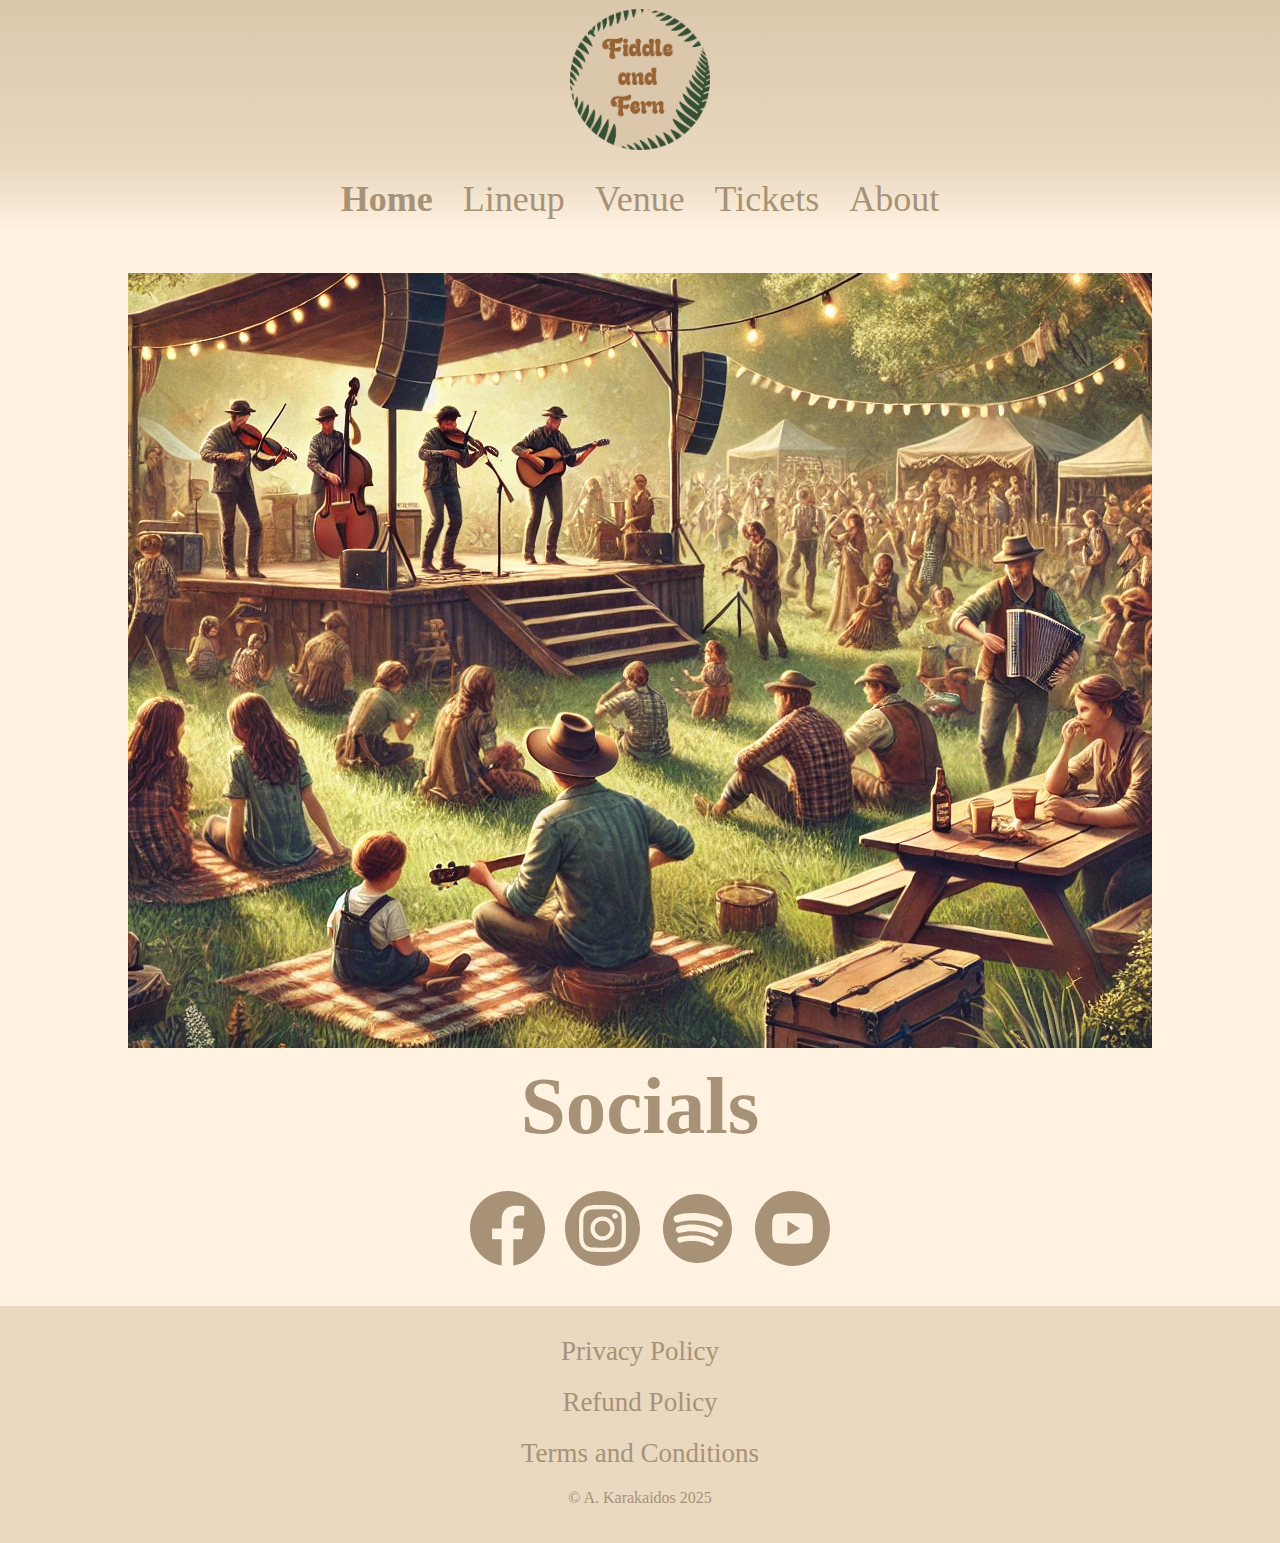
==== index.html @ 3fc01288 "test" ====
<!DOCTYPE html>
<html lang="en">
  <head>
    <meta charset="UTF-8" />
    <meta name="viewport" content="width=device-width, initial-scale=1.0" />
    <title>Fiddle & Fern Festival</title>
    <link rel="stylesheet" href="style.css" />
    <link rel="stylesheet" href="slideshow.css" />
    <link rel="stylesheet" href="accordion.css" />
  </head>
  <body>
    <div class="logoHeader">
      <!-- <p class="date">April 11-13</p> THINK ABT THIS IT LOOKS KINDA UGLY-->
      <div class="logoDiv">
        <img
          class="logo"
          src="Images/LogoFinal.png"
          alt="Fiddle & Fern Festival Logo"
        />
      </div>
    </div>

    <div class="header">
      <div class="headerButtons">
        <a class="activePage headerText" href="index.html">Home</a>
        <a class="headerText" href="lineup.html">Lineup</a>
        <a class="headerText" href="venue.html">Venue</a>
        <a class="headerText" href="tickets.html">Tickets</a>
        <a class="headerText" href="about.html">About</a>
      </div>
    </div>

    <div class="slide-container">
      <div class="img-container">
        <img src="Images/Slideshow/Slideshow 1.webp" alt="" />
        <img src="Images/Slideshow/Slideshow 2.webp" alt="" />
        <img src="Images/Slideshow/Slideshow 3.webp" alt="" />
      </div>
    </div>

    <div class="socials">
      <h2 class="socialsText">Socials</h2>
    </div>
    <div class="socialsArray">
      <a
        class="imgLink"
        href="https://coalcoastolives.com.au/index.php/shop/"
        target="_blank"
        ><img src="Images/Socials/Facebook.svg" alt=""
      /></a>
      <a
        class="imgLink"
        href="https://www.instagram.com/coalcoastolives"
        target="_blank"
        ><img src="Images/Socials/Instagram.svg" alt=""
      /></a>
      <a
        class="imgLink"
        href="https://open.spotify.com/playlist/2BCANDtLF9nuRQMl88gYBM?si=uMHVjihNSCavCMuweHI1oQ"
        target="_blank"
        ><img src="Images/Socials/Spotify.svg " alt=""
      /></a>
      <a
        class="imgLink"
        href="https://music.youtube.com/playlist?list=PL2H3PfbJztrdBIcsgB8ZgpfZMH5WFinLF"
        target="_blank"
        ><img src="Images/Socials/Youtube.svg " alt=""
      /></a>
    </div>

    <div class="footer">
      <div class="policies">
        <a class="policiesText" href="">Privacy Policy</a>
        <a class="policiesText" href="">Refund Policy</a>
        <a class="policiesText" href="">Terms and Conditions</a>
      </div>
      <p class="footerText">© A. Karakaidos 2025</p>
    </div>

    <script src="slideshow.js"></script>
  </body>
</html>
---- style.css ----
html,
body {
  margin: 0;
  padding: 0;
  width: 100%;
}
h1 {
  text-align: center;
  color: #a79277;
  font-size: 50px;
}

h2 {
  color: #a79277;
}

p {
  color: #a79277;
}

body {
  background-color: #fff2e1;
}

button {
  text-align: center;
}

div {
  display: -webkit-box; /* OLD - iOS 6-, Safari 3.1-6, BB7 */
  display: -ms-flexbox; /* TWEENER - IE 10 */
  display: -webkit-flex; /* NEW - Safari 6.1+. iOS 7.1+, BB10 */
  display: flex; /* NEW, Spec - Firefox, Chrome, Opera */
}
.logoDiv {
  align-content: center;
  justify-content: center;
  margin: auto;
}

.logoHeader {
  padding-bottom: 1vh;
  background: linear-gradient(to bottom, #dac7ac, #ead8c0);
  width: 100%;
  align-items: center;
  justify-content: space-between;
}
.logo {
  width: clamp(75px, 11%, 400px);
  height: auto;
  margin: 1vh;
}

.date {
  position: absolute;
  left: 10%;

  color: #a79277;
  font-size: 3vh;
  margin-top: 1vh;
}

.header {
  justify-content: center;
  align-items: center;
  margin-left: auto;
  margin-right: auto;

  max-width: 100%;
  background: linear-gradient(to bottom, #ead8c0, #fff2e1);
  margin-bottom: 2vh;
}

.headerText {
  color: #a79277;
  font-size: clamp(0.75rem, 4vh, 7rem);
  margin-left: clamp(5px, 15px, 25px);
  margin-right: clamp(5px, 15px, 25px);
  text-decoration: none;
}

.activePage {
  color: #a79277;
  font-weight: bold;
}

.headerButtons {
  justify-content: center;
  align-items: center;

  margin-top: 10px;
  margin-bottom: 10px;
}

.socials {
  margin-top: 3vh;
  display: flex;
  justify-content: center;
  align-items: center;
  margin-bottom: 2vh;
  height: 7vh;
}

.socialsText {
  font-size: 9vh;
}

.socialsArray {
  display: flex;
  flex-direction: row;
  height: 150px;
  width: 100%;
  align-items: center;
  justify-content: center;
}

.imgLink {
  width: 12vh;
  fill: #dac7ac;
  width: 75px;
  height: auto;
  margin-left: 20px;
}

.footer {
  display: flex;
  background-color: #ead8c0;
  width: 100%;
  justify-content: center;
  flex-direction: column;
  align-items: center;
  position: relative; /* Makes sure absolute elements are positioned within */
  padding: 20px 0; /* Adds some spacing */
}

.footerText {
  position: relative;
  margin-top: 10px;
  color: #a79277;
  font-size: 0.5 rem;
  text-align: center;
}

.policies {
  display: flex;
  width: 100%;
  align-items: center;
  justify-content: center;
  flex-direction: column;
}

.policiesText {
  color: #a79277;
  font-size: clamp(1rem, 3vh, 7rem);
  text-align: center;
  margin: 10px 0;
  text-decoration: none;
}
---- slideshow.css ----
.slide-container {
  width: 1024px;
  height: 800px;
  overflow: hidden;
  position: relative;
  margin: auto;
  display: flex;
  justify-content: center;
  align-items: center;
}

.img-container {
  margin-top: 50px;
  display: flex;
  width: 100%;
  height: 100%;
  position: relative;
}

.img-container img {
  width: 100%;
  height: 100%;
  object-fit: cover;
  object-position: bottom; /* Change from 'top' to 'bottom' */
  position: absolute;
  opacity: 0;
  transition: opacity 1s ease-in-out;
}

.img-container img.active {
  opacity: 1;
}
---- accordion.css ----
.accordion {
  background-color: #eee;
  color: #444;
  cursor: pointer;
  padding: 18px;
  width: 100%;
  text-align: left;
  border: none;
  outline: none;
  transition: 0.4s;
}

.accordion:hover {
  background-color: #ccc;
}
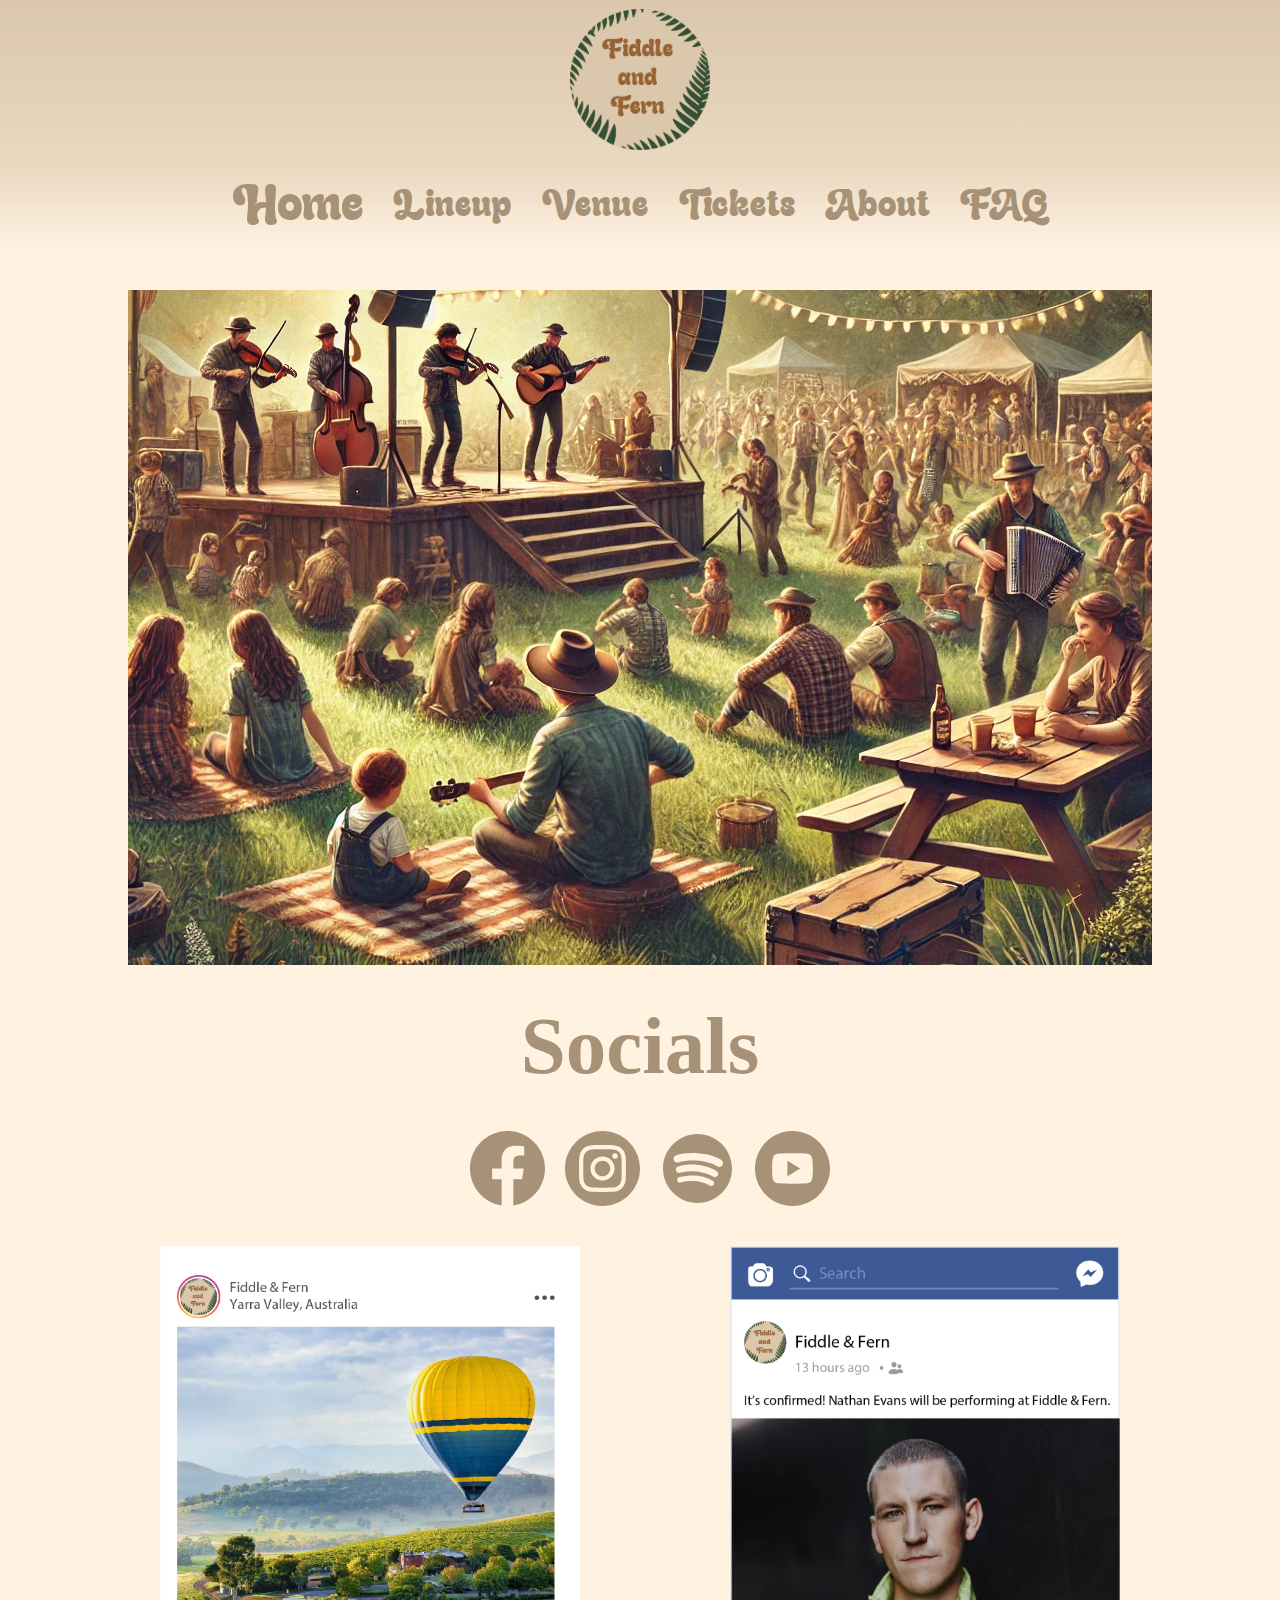
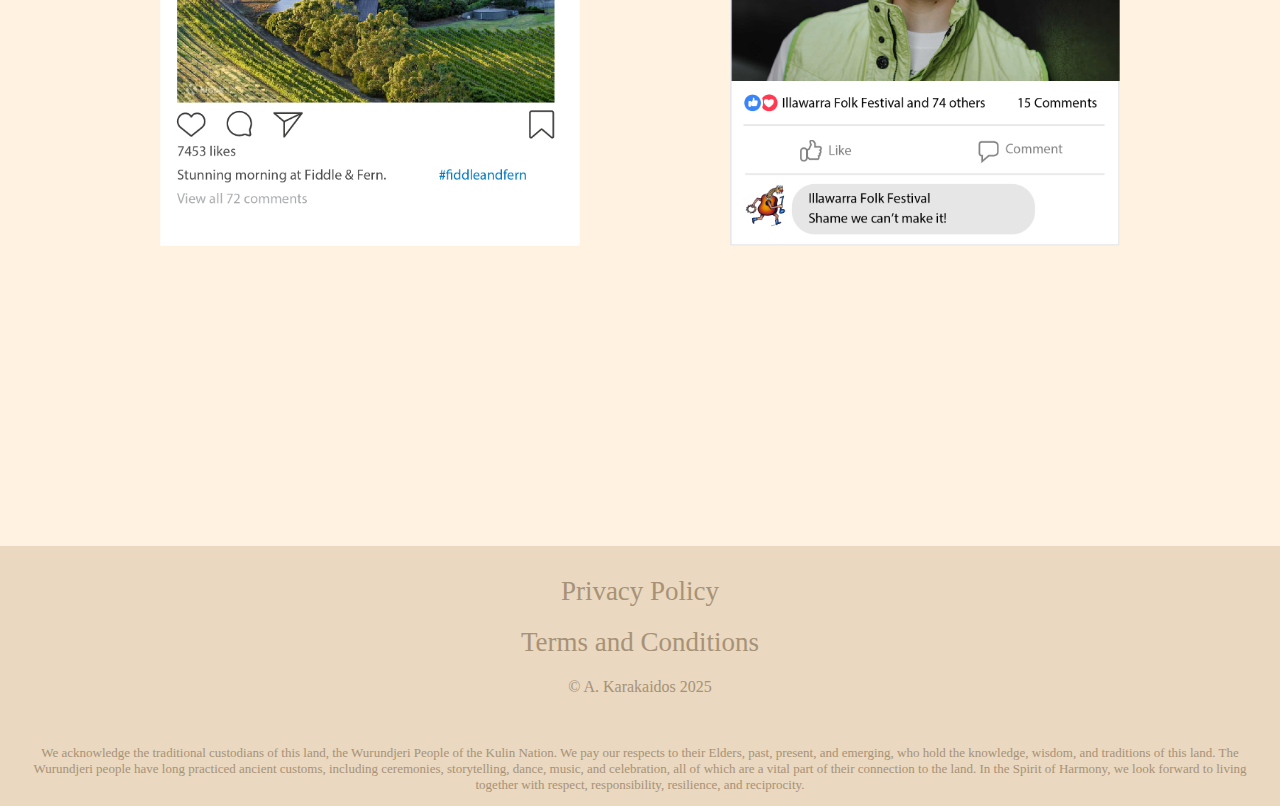
==== commit 0a5b4d84: "Full Commit" ====
--- a/index.html
+++ b/index.html
@@ -4,19 +4,25 @@
     <meta charset="UTF-8" />
     <meta name="viewport" content="width=device-width, initial-scale=1.0" />
     <title>Fiddle & Fern Festival</title>
+    <link rel="icon" type="image/x-icon" href="/images/LogoFinal.ico" />
+    <link
+      rel="preload"
+      href="style.css"
+      as="style"
+      onload="this.rel='stylesheet'" />
     <link rel="stylesheet" href="style.css" />
     <link rel="stylesheet" href="slideshow.css" />
-    <link rel="stylesheet" href="accordion.css" />
+    <link
+      href="https://fonts.googleapis.com/css2?family=Knewave&display=swap"
+      rel="stylesheet" />
   </head>
   <body>
     <div class="logoHeader">
-      <!-- <p class="date">April 11-13</p> THINK ABT THIS IT LOOKS KINDA UGLY-->
       <div class="logoDiv">
         <img
           class="logo"
           src="Images/LogoFinal.png"
-          alt="Fiddle & Fern Festival Logo"
-        />
+          alt="Fiddle & Fern Festival Logo" />
       </div>
     </div>
 
@@ -27,6 +33,7 @@
         <a class="headerText" href="venue.html">Venue</a>
         <a class="headerText" href="tickets.html">Tickets</a>
         <a class="headerText" href="about.html">About</a>
+        <a class="headerText" href="FAQ.html">FAQ</a>
       </div>
     </div>
 
@@ -68,13 +75,35 @@
       /></a>
     </div>
 
+    <div class="postDiv">
+      <img
+        class="socialPostInsta"
+        src="Images/Socials/InstagramPicture.png"
+        alt="" />
+      <img
+        class="socialPostFacebook"
+        src="Images/Socials/FacebookPost.png"
+        alt="" />
+    </div>
+
     <div class="footer">
       <div class="policies">
-        <a class="policiesText" href="">Privacy Policy</a>
-        <a class="policiesText" href="">Refund Policy</a>
-        <a class="policiesText" href="">Terms and Conditions</a>
+        <a class="policiesText" href="privacyPolicy.html">Privacy Policy</a>
+        <a class="policiesText" href="terms.html">Terms and Conditions</a>
       </div>
       <p class="footerText">© A. Karakaidos 2025</p>
+    </div>
+    <div class="acknowledgement">
+      <p class="acknowledgementText">
+        We acknowledge the traditional custodians of this land, the Wurundjeri
+        People of the Kulin Nation. We pay our respects to their Elders, past,
+        present, and emerging, who hold the knowledge, wisdom, and traditions of
+        this land. The Wurundjeri people have long practiced ancient customs,
+        including ceremonies, storytelling, dance, music, and celebration, all
+        of which are a vital part of their connection to the land. In the Spirit
+        of Harmony, we look forward to living together with respect,
+        responsibility, resilience, and reciprocity.
+      </p>
     </div>
 
     <script src="slideshow.js"></script>
--- a/style.css
+++ b/style.css
@@ -1,117 +1,43 @@
+/*Fonts*/
+@font-face {
+  font-family: "Gladolia";
+  src: url("Fonts/Gladolia.woff2") format("woff2"),
+    url("Fonts/Gladolia.woff") format("woff");
+  font-weight: normal;
+  font-style: normal;
+}
+
+@font-face {
+  font-family: "GladoliaShadow";
+  src: url("Fonts/GladoliaShadow.woff2") format("woff2"),
+    url("Fonts/GladoliaShadow.woff") format("woff");
+  font-weight: normal;
+  font-style: normal;
+}
+
+/*General Stuff*/
 html,
 body {
   margin: 0;
   padding: 0;
   width: 100%;
-}
+  height: 100%;
+}
+
 h1 {
   text-align: center;
   color: #a79277;
   font-size: 50px;
 }
 
-h2 {
-  color: #a79277;
-}
-
+h2,
+h3,
 p {
   color: #a79277;
 }
 
 body {
   background-color: #fff2e1;
-}
-
-button {
-  text-align: center;
-}
-
-div {
-  display: -webkit-box; /* OLD - iOS 6-, Safari 3.1-6, BB7 */
-  display: -ms-flexbox; /* TWEENER - IE 10 */
-  display: -webkit-flex; /* NEW - Safari 6.1+. iOS 7.1+, BB10 */
-  display: flex; /* NEW, Spec - Firefox, Chrome, Opera */
-}
-.logoDiv {
-  align-content: center;
-  justify-content: center;
-  margin: auto;
-}
-
-.logoHeader {
-  padding-bottom: 1vh;
-  background: linear-gradient(to bottom, #dac7ac, #ead8c0);
-  width: 100%;
-  align-items: center;
-  justify-content: space-between;
-}
-.logo {
-  width: clamp(75px, 11%, 400px);
-  height: auto;
-  margin: 1vh;
-}
-
-.date {
-  position: absolute;
-  left: 10%;
-
-  color: #a79277;
-  font-size: 3vh;
-  margin-top: 1vh;
-}
-
-.header {
-  justify-content: center;
-  align-items: center;
-  margin-left: auto;
-  margin-right: auto;
-
-  max-width: 100%;
-  background: linear-gradient(to bottom, #ead8c0, #fff2e1);
-  margin-bottom: 2vh;
-}
-
-.headerText {
-  color: #a79277;
-  font-size: clamp(0.75rem, 4vh, 7rem);
-  margin-left: clamp(5px, 15px, 25px);
-  margin-right: clamp(5px, 15px, 25px);
-  text-decoration: none;
-}
-
-.activePage {
-  color: #a79277;
-  font-weight: bold;
-}
-
-.headerButtons {
-  justify-content: center;
-  align-items: center;
-
-  margin-top: 10px;
-  margin-bottom: 10px;
-}
-
-.socials {
-  margin-top: 3vh;
-  display: flex;
-  justify-content: center;
-  align-items: center;
-  margin-bottom: 2vh;
-  height: 7vh;
-}
-
-.socialsText {
-  font-size: 9vh;
-}
-
-.socialsArray {
-  display: flex;
-  flex-direction: row;
-  height: 150px;
-  width: 100%;
-  align-items: center;
-  justify-content: center;
 }
 
 .imgLink {
@@ -122,15 +48,106 @@
   margin-left: 20px;
 }
 
+div {
+  display: -webkit-box; /* OLD - iOS 6-, Safari 3.1-6, BB7 */
+  display: -ms-flexbox; /* TWEENER - IE 10 */
+  display: -webkit-flex; /* NEW - Safari 6.1+. iOS 7.1+, BB10 */
+  display: flex; /* NEW, Spec - Firefox, Chrome, Opera */
+}
+/*Logo*/
+
+/*Multi-Page Things*/
+
+.logoDiv {
+  align-content: center;
+  justify-content: center;
+  margin: auto;
+}
+
+.logoHeader {
+  padding-bottom: 1vh;
+  background: linear-gradient(to bottom, #dac7ac, #ead8c0);
+  width: 100%;
+  align-items: center;
+  justify-content: space-between;
+}
+
+.logo {
+  width: clamp(75px, 11%, 400px);
+  height: auto;
+  margin: 1vh;
+}
+
+.header {
+  justify-content: center;
+  align-items: center;
+  margin-left: auto;
+  margin-right: auto;
+  display: flex;
+  flex-direction: column;
+  justify-content: center;
+  align-items: center;
+  text-align: center;
+  max-width: 100%;
+  background: linear-gradient(to bottom, #ead8c0, #fff2e1);
+  margin-bottom: 2vh;
+}
+
+.headerText {
+  color: #a79277;
+  font-size: 4vh;
+  margin-left: 15px;
+  margin-right: 15px;
+  text-decoration: none;
+  font-family: "Gladolia";
+}
+
+.activePage {
+  color: #a79277;
+  font-size: 5.5vh;
+}
+
+.headerButtons {
+  justify-content: center;
+  align-items: center;
+
+  margin-top: 10px;
+  margin-bottom: 10px;
+}
+
+.socials {
+  margin-top: 3vh;
+  display: flex;
+  justify-content: center;
+  align-items: center;
+  margin-bottom: 2vh;
+  height: 7vh;
+}
+
+.socialsText {
+  font-size: 9vh;
+}
+
+.socialsArray {
+  display: flex;
+  flex-direction: row;
+  height: 150px;
+  width: 100%;
+  align-items: center;
+  justify-content: center;
+}
+
+/*Bottom of Pages*/
 .footer {
+  margin-top: 300px;
   display: flex;
   background-color: #ead8c0;
   width: 100%;
   justify-content: center;
   flex-direction: column;
   align-items: center;
-  position: relative; /* Makes sure absolute elements are positioned within */
-  padding: 20px 0; /* Adds some spacing */
+  position: relative;
+  padding: 20px 0;
 }
 
 .footerText {
@@ -151,8 +168,279 @@
 
 .policiesText {
   color: #a79277;
-  font-size: clamp(1rem, 3vh, 7rem);
+  font-size: 3vh;
   text-align: center;
   margin: 10px 0;
   text-decoration: none;
 }
+
+.acknowledgement {
+  align-items: center;
+  justify-content: center;
+  background-color: #ead8c0;
+  padding-left: 20px;
+  padding-right: 20px;
+}
+
+.acknowledgementText {
+  font-size: 13px;
+  text-align: center;
+}
+
+/*General Headers*/
+
+.pageHeader {
+  justify-content: center;
+  align-items: center;
+  margin-top: 20px;
+}
+
+.pageHeaderText {
+  font-size: 70px;
+}
+
+.subHeader {
+  text-align: center;
+  font-size: 40px;
+  margin-bottom: 5px;
+}
+
+.lineup {
+  height: 580px;
+  flex-direction: column;
+}
+
+.lineupImg {
+  width: 250px;
+  margin-top: 20px;
+  margin-bottom: 20px;
+  margin-left: 50px;
+}
+
+.lineupText {
+  font-size: 25px;
+  text-align: center;
+  margin-right: 448px;
+  margin-left: 150px;
+}
+
+.artists {
+  display: flex;
+  justify-content: center;
+  align-items: center;
+  margin-top: 10px;
+}
+
+.venueInfo {
+  justify-content: center;
+  align-items: center;
+  margin: 100px;
+  margin-top: 0px;
+}
+
+.venueText {
+  text-align: center;
+  font-size: 30px;
+}
+
+.mapDiv {
+  align-items: center;
+  justify-content: center;
+}
+
+.mapEmbed {
+  border: 3px solid #a79277 !important; /* Width, style, and color */
+  border-radius: 10px;
+}
+
+.content {
+  flex-direction: column;
+  justify-content: center;
+  align-items: center;
+  margin-left: 200px;
+  margin-right: 200px;
+}
+
+.aboutText {
+  font-size: 25px;
+  text-align: center;
+}
+
+.subSubHeader {
+  font-size: 30px;
+}
+
+.aboutHeader {
+  margin-bottom: 50px;
+}
+
+.lineDiv {
+  display: flex;
+  align-items: flex-start; /* so tall content lines up at the top */
+  justify-content: center;
+  width: 100%;
+  max-width: 1200px; /* Optional: to stop it going super wide */
+  margin: 0 auto; /* center the whole container */
+  padding: 50px 20px; /* spacing around it */
+}
+
+.leftContent,
+.rightContent {
+  flex: 1;
+  display: flex;
+  justify-content: center;
+  align-items: flex-start;
+}
+
+.verticalLine {
+  height: 535px;
+  border-left: 2.5px solid #a79277;
+  margin: 0 40px;
+}
+
+.leftContent {
+  justify-content: center;
+  align-items: flex-start;
+}
+
+.rightContent {
+  display: flex;
+  justify-content: center;
+  align-items: flex-start; /* Aligns the content at the top */
+  padding: 20px;
+}
+
+/* Ticket Purchase Layout */
+.ticket-purchase-container {
+  background-color: #f4e5cc;
+  border-radius: 8px;
+  padding: 20px;
+  box-shadow: 0 2px 10px rgba(0, 0, 0, 0.1);
+  width: 100%;
+  max-width: 400px; /* Adjust this as per your design */
+  margin-bottom: 30px; /* Space between ticket purchase section and others */
+}
+
+.ticket-title {
+  color: #a79277;
+  font-size: 24px;
+  text-align: center;
+  margin-bottom: 20px;
+}
+
+.ticket-form {
+  display: flex;
+  flex-direction: column;
+  gap: 15px;
+}
+
+.ticket-form label {
+  font-size: 16px;
+  color: #976334;
+}
+
+.ticket-form input,
+.ticket-form select {
+  padding: 10px;
+  border: 1px solid #a79277;
+  border-radius: 6px;
+  font-size: 16px;
+  color: #354f32;
+}
+
+.ticket-form input[type="number"] {
+  width: 60px; /* Make quantity input smaller */
+}
+
+.purchase-button {
+  background-color: #a79277;
+  color: #fff;
+  font-size: 18px;
+  padding: 12px;
+  border: none;
+  border-radius: 6px;
+  cursor: pointer;
+  transition: background-color 0.3s;
+  text-align: center;
+  margin-top: 20px;
+}
+
+.purchase-button:hover {
+  background-color: #976334;
+}
+
+/* Container for ticket purchase and other sections in a column */
+.purchase-container {
+  display: flex;
+  flex-direction: column;
+  align-items: center;
+  gap: 30px;
+  justify-content: center;
+  width: 100%;
+}
+
+.postDiv {
+  display: flex;
+  align-items: center;
+  justify-content: center;
+  flex-direction: row;
+}
+
+.socialPostInsta {
+  height: 600px;
+  width: 420px;
+  margin-right: 75px;
+  margin-left: 75px;
+}
+.socialPostFacebook {
+  height: 600px;
+  width: 390px;
+  margin-right: 75px;
+  margin-left: 75px;
+}
+
+.privacy-policy-container {
+  display: flex;
+  flex-direction: column;
+  justify-content: flex-start;
+  align-items: center;
+  max-width: 1200px;
+  margin: 0 auto;
+  background-color: #fff2e1;
+}
+
+.privacy-policy-header {
+  font-family: "Gladolia", sans-serif;
+  color: #a79277;
+  font-size: 50px;
+  text-align: center;
+  margin-bottom: 30px;
+}
+
+.privacy-policy-section {
+  display: flex;
+  flex-direction: column;
+  justify-content: flex-start;
+  align-items: flex-start;
+  margin-bottom: 30px;
+  width: 100%;
+}
+
+.privacy-policy-section-title {
+  font-family: "Gladolia", sans-serif;
+  color: #976334;
+  font-size: 30px;
+  margin-bottom: 10px;
+}
+
+.privacy-policy-text {
+  color: #354f32;
+  font-size: 18px;
+  line-height: 1.5;
+  margin-bottom: 20px;
+  text-align: justify;
+}
+
+body {
+  padding: 0; /* Ensuring no padding on body */
+}
--- a/style.css
+++ b/style.css
@@ -1,117 +1,43 @@
+/*Fonts*/
+@font-face {
+  font-family: "Gladolia";
+  src: url("Fonts/Gladolia.woff2") format("woff2"),
+    url("Fonts/Gladolia.woff") format("woff");
+  font-weight: normal;
+  font-style: normal;
+}
+
+@font-face {
+  font-family: "GladoliaShadow";
+  src: url("Fonts/GladoliaShadow.woff2") format("woff2"),
+    url("Fonts/GladoliaShadow.woff") format("woff");
+  font-weight: normal;
+  font-style: normal;
+}
+
+/*General Stuff*/
 html,
 body {
   margin: 0;
   padding: 0;
   width: 100%;
-}
+  height: 100%;
+}
+
 h1 {
   text-align: center;
   color: #a79277;
   font-size: 50px;
 }
 
-h2 {
-  color: #a79277;
-}
-
+h2,
+h3,
 p {
   color: #a79277;
 }
 
 body {
   background-color: #fff2e1;
-}
-
-button {
-  text-align: center;
-}
-
-div {
-  display: -webkit-box; /* OLD - iOS 6-, Safari 3.1-6, BB7 */
-  display: -ms-flexbox; /* TWEENER - IE 10 */
-  display: -webkit-flex; /* NEW - Safari 6.1+. iOS 7.1+, BB10 */
-  display: flex; /* NEW, Spec - Firefox, Chrome, Opera */
-}
-.logoDiv {
-  align-content: center;
-  justify-content: center;
-  margin: auto;
-}
-
-.logoHeader {
-  padding-bottom: 1vh;
-  background: linear-gradient(to bottom, #dac7ac, #ead8c0);
-  width: 100%;
-  align-items: center;
-  justify-content: space-between;
-}
-.logo {
-  width: clamp(75px, 11%, 400px);
-  height: auto;
-  margin: 1vh;
-}
-
-.date {
-  position: absolute;
-  left: 10%;
-
-  color: #a79277;
-  font-size: 3vh;
-  margin-top: 1vh;
-}
-
-.header {
-  justify-content: center;
-  align-items: center;
-  margin-left: auto;
-  margin-right: auto;
-
-  max-width: 100%;
-  background: linear-gradient(to bottom, #ead8c0, #fff2e1);
-  margin-bottom: 2vh;
-}
-
-.headerText {
-  color: #a79277;
-  font-size: clamp(0.75rem, 4vh, 7rem);
-  margin-left: clamp(5px, 15px, 25px);
-  margin-right: clamp(5px, 15px, 25px);
-  text-decoration: none;
-}
-
-.activePage {
-  color: #a79277;
-  font-weight: bold;
-}
-
-.headerButtons {
-  justify-content: center;
-  align-items: center;
-
-  margin-top: 10px;
-  margin-bottom: 10px;
-}
-
-.socials {
-  margin-top: 3vh;
-  display: flex;
-  justify-content: center;
-  align-items: center;
-  margin-bottom: 2vh;
-  height: 7vh;
-}
-
-.socialsText {
-  font-size: 9vh;
-}
-
-.socialsArray {
-  display: flex;
-  flex-direction: row;
-  height: 150px;
-  width: 100%;
-  align-items: center;
-  justify-content: center;
 }
 
 .imgLink {
@@ -122,15 +48,106 @@
   margin-left: 20px;
 }
 
+div {
+  display: -webkit-box; /* OLD - iOS 6-, Safari 3.1-6, BB7 */
+  display: -ms-flexbox; /* TWEENER - IE 10 */
+  display: -webkit-flex; /* NEW - Safari 6.1+. iOS 7.1+, BB10 */
+  display: flex; /* NEW, Spec - Firefox, Chrome, Opera */
+}
+/*Logo*/
+
+/*Multi-Page Things*/
+
+.logoDiv {
+  align-content: center;
+  justify-content: center;
+  margin: auto;
+}
+
+.logoHeader {
+  padding-bottom: 1vh;
+  background: linear-gradient(to bottom, #dac7ac, #ead8c0);
+  width: 100%;
+  align-items: center;
+  justify-content: space-between;
+}
+
+.logo {
+  width: clamp(75px, 11%, 400px);
+  height: auto;
+  margin: 1vh;
+}
+
+.header {
+  justify-content: center;
+  align-items: center;
+  margin-left: auto;
+  margin-right: auto;
+  display: flex;
+  flex-direction: column;
+  justify-content: center;
+  align-items: center;
+  text-align: center;
+  max-width: 100%;
+  background: linear-gradient(to bottom, #ead8c0, #fff2e1);
+  margin-bottom: 2vh;
+}
+
+.headerText {
+  color: #a79277;
+  font-size: 4vh;
+  margin-left: 15px;
+  margin-right: 15px;
+  text-decoration: none;
+  font-family: "Gladolia";
+}
+
+.activePage {
+  color: #a79277;
+  font-size: 5.5vh;
+}
+
+.headerButtons {
+  justify-content: center;
+  align-items: center;
+
+  margin-top: 10px;
+  margin-bottom: 10px;
+}
+
+.socials {
+  margin-top: 3vh;
+  display: flex;
+  justify-content: center;
+  align-items: center;
+  margin-bottom: 2vh;
+  height: 7vh;
+}
+
+.socialsText {
+  font-size: 9vh;
+}
+
+.socialsArray {
+  display: flex;
+  flex-direction: row;
+  height: 150px;
+  width: 100%;
+  align-items: center;
+  justify-content: center;
+}
+
+/*Bottom of Pages*/
 .footer {
+  margin-top: 300px;
   display: flex;
   background-color: #ead8c0;
   width: 100%;
   justify-content: center;
   flex-direction: column;
   align-items: center;
-  position: relative; /* Makes sure absolute elements are positioned within */
-  padding: 20px 0; /* Adds some spacing */
+  position: relative;
+  padding: 20px 0;
 }
 
 .footerText {
@@ -151,8 +168,279 @@
 
 .policiesText {
   color: #a79277;
-  font-size: clamp(1rem, 3vh, 7rem);
+  font-size: 3vh;
   text-align: center;
   margin: 10px 0;
   text-decoration: none;
 }
+
+.acknowledgement {
+  align-items: center;
+  justify-content: center;
+  background-color: #ead8c0;
+  padding-left: 20px;
+  padding-right: 20px;
+}
+
+.acknowledgementText {
+  font-size: 13px;
+  text-align: center;
+}
+
+/*General Headers*/
+
+.pageHeader {
+  justify-content: center;
+  align-items: center;
+  margin-top: 20px;
+}
+
+.pageHeaderText {
+  font-size: 70px;
+}
+
+.subHeader {
+  text-align: center;
+  font-size: 40px;
+  margin-bottom: 5px;
+}
+
+.lineup {
+  height: 580px;
+  flex-direction: column;
+}
+
+.lineupImg {
+  width: 250px;
+  margin-top: 20px;
+  margin-bottom: 20px;
+  margin-left: 50px;
+}
+
+.lineupText {
+  font-size: 25px;
+  text-align: center;
+  margin-right: 448px;
+  margin-left: 150px;
+}
+
+.artists {
+  display: flex;
+  justify-content: center;
+  align-items: center;
+  margin-top: 10px;
+}
+
+.venueInfo {
+  justify-content: center;
+  align-items: center;
+  margin: 100px;
+  margin-top: 0px;
+}
+
+.venueText {
+  text-align: center;
+  font-size: 30px;
+}
+
+.mapDiv {
+  align-items: center;
+  justify-content: center;
+}
+
+.mapEmbed {
+  border: 3px solid #a79277 !important; /* Width, style, and color */
+  border-radius: 10px;
+}
+
+.content {
+  flex-direction: column;
+  justify-content: center;
+  align-items: center;
+  margin-left: 200px;
+  margin-right: 200px;
+}
+
+.aboutText {
+  font-size: 25px;
+  text-align: center;
+}
+
+.subSubHeader {
+  font-size: 30px;
+}
+
+.aboutHeader {
+  margin-bottom: 50px;
+}
+
+.lineDiv {
+  display: flex;
+  align-items: flex-start; /* so tall content lines up at the top */
+  justify-content: center;
+  width: 100%;
+  max-width: 1200px; /* Optional: to stop it going super wide */
+  margin: 0 auto; /* center the whole container */
+  padding: 50px 20px; /* spacing around it */
+}
+
+.leftContent,
+.rightContent {
+  flex: 1;
+  display: flex;
+  justify-content: center;
+  align-items: flex-start;
+}
+
+.verticalLine {
+  height: 535px;
+  border-left: 2.5px solid #a79277;
+  margin: 0 40px;
+}
+
+.leftContent {
+  justify-content: center;
+  align-items: flex-start;
+}
+
+.rightContent {
+  display: flex;
+  justify-content: center;
+  align-items: flex-start; /* Aligns the content at the top */
+  padding: 20px;
+}
+
+/* Ticket Purchase Layout */
+.ticket-purchase-container {
+  background-color: #f4e5cc;
+  border-radius: 8px;
+  padding: 20px;
+  box-shadow: 0 2px 10px rgba(0, 0, 0, 0.1);
+  width: 100%;
+  max-width: 400px; /* Adjust this as per your design */
+  margin-bottom: 30px; /* Space between ticket purchase section and others */
+}
+
+.ticket-title {
+  color: #a79277;
+  font-size: 24px;
+  text-align: center;
+  margin-bottom: 20px;
+}
+
+.ticket-form {
+  display: flex;
+  flex-direction: column;
+  gap: 15px;
+}
+
+.ticket-form label {
+  font-size: 16px;
+  color: #976334;
+}
+
+.ticket-form input,
+.ticket-form select {
+  padding: 10px;
+  border: 1px solid #a79277;
+  border-radius: 6px;
+  font-size: 16px;
+  color: #354f32;
+}
+
+.ticket-form input[type="number"] {
+  width: 60px; /* Make quantity input smaller */
+}
+
+.purchase-button {
+  background-color: #a79277;
+  color: #fff;
+  font-size: 18px;
+  padding: 12px;
+  border: none;
+  border-radius: 6px;
+  cursor: pointer;
+  transition: background-color 0.3s;
+  text-align: center;
+  margin-top: 20px;
+}
+
+.purchase-button:hover {
+  background-color: #976334;
+}
+
+/* Container for ticket purchase and other sections in a column */
+.purchase-container {
+  display: flex;
+  flex-direction: column;
+  align-items: center;
+  gap: 30px;
+  justify-content: center;
+  width: 100%;
+}
+
+.postDiv {
+  display: flex;
+  align-items: center;
+  justify-content: center;
+  flex-direction: row;
+}
+
+.socialPostInsta {
+  height: 600px;
+  width: 420px;
+  margin-right: 75px;
+  margin-left: 75px;
+}
+.socialPostFacebook {
+  height: 600px;
+  width: 390px;
+  margin-right: 75px;
+  margin-left: 75px;
+}
+
+.privacy-policy-container {
+  display: flex;
+  flex-direction: column;
+  justify-content: flex-start;
+  align-items: center;
+  max-width: 1200px;
+  margin: 0 auto;
+  background-color: #fff2e1;
+}
+
+.privacy-policy-header {
+  font-family: "Gladolia", sans-serif;
+  color: #a79277;
+  font-size: 50px;
+  text-align: center;
+  margin-bottom: 30px;
+}
+
+.privacy-policy-section {
+  display: flex;
+  flex-direction: column;
+  justify-content: flex-start;
+  align-items: flex-start;
+  margin-bottom: 30px;
+  width: 100%;
+}
+
+.privacy-policy-section-title {
+  font-family: "Gladolia", sans-serif;
+  color: #976334;
+  font-size: 30px;
+  margin-bottom: 10px;
+}
+
+.privacy-policy-text {
+  color: #354f32;
+  font-size: 18px;
+  line-height: 1.5;
+  margin-bottom: 20px;
+  text-align: justify;
+}
+
+body {
+  padding: 0; /* Ensuring no padding on body */
+}
--- a/slideshow.css
+++ b/slideshow.css
@@ -1,12 +1,13 @@
 .slide-container {
   width: 1024px;
-  height: 800px;
+  height: 700px;
   overflow: hidden;
   position: relative;
   margin: auto;
   display: flex;
   justify-content: center;
   align-items: center;
+  margin-bottom: 50px;
 }
 
 .img-container {
@@ -21,7 +22,7 @@
   width: 100%;
   height: 100%;
   object-fit: cover;
-  object-position: bottom; /* Change from 'top' to 'bottom' */
+  object-position: bottom;
   position: absolute;
   opacity: 0;
   transition: opacity 1s ease-in-out;
